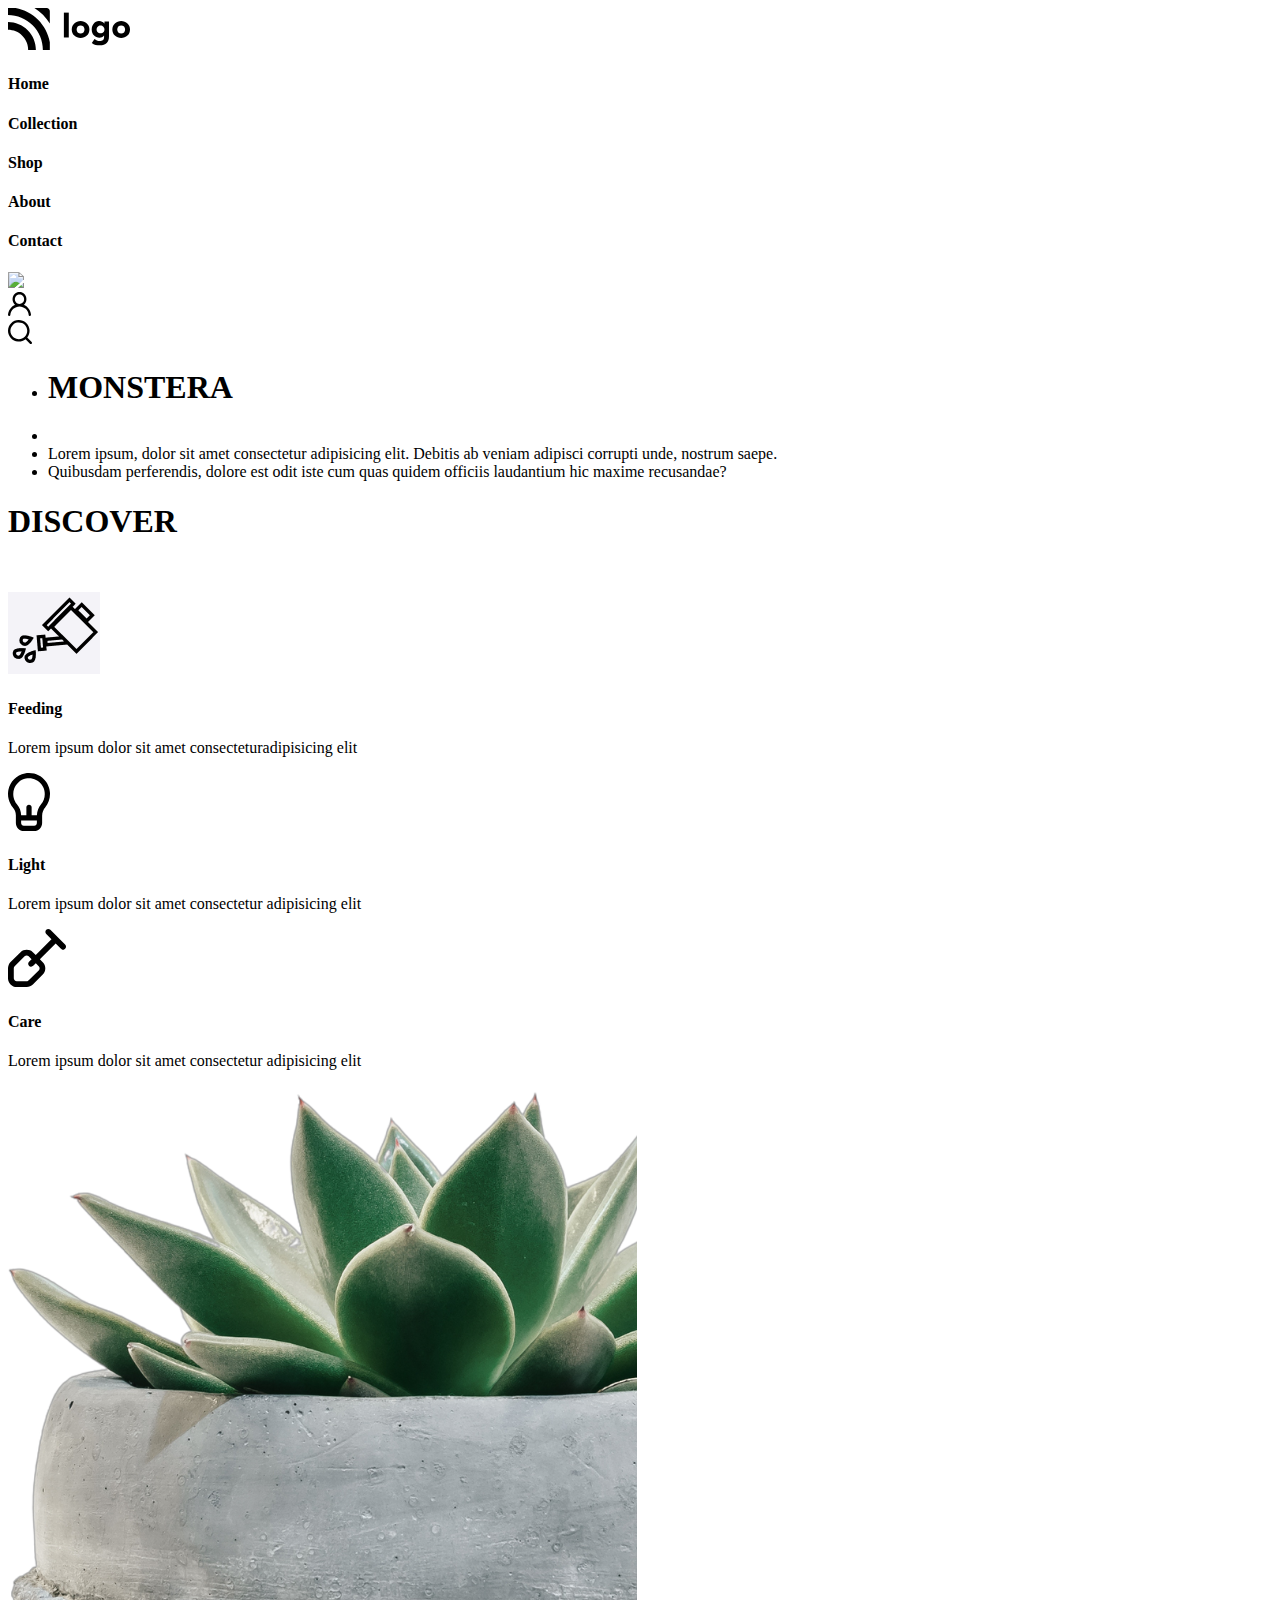
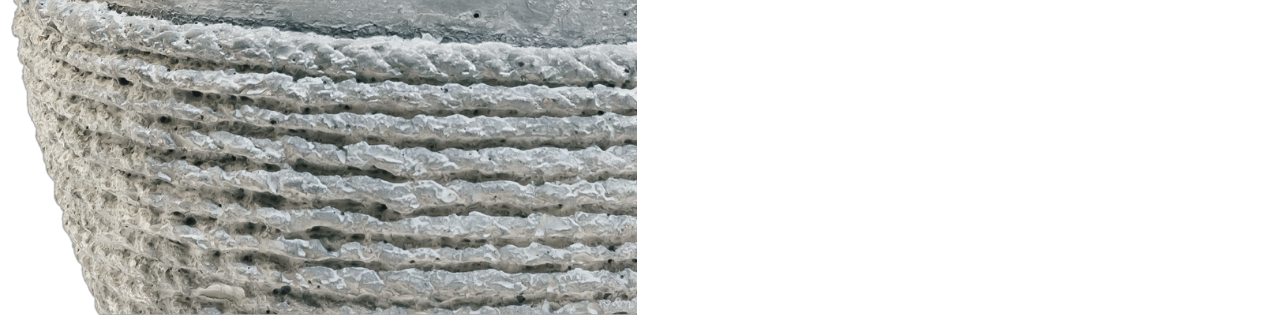
==== live-class-project-6/index.html @ 0d57cf66 "[]" ====
<!DOCTYPE html>
<html lang="en">
  <head>
    <meta charset="UTF-8" />
    <meta http-equiv="X-UA-Compatible" content="IE=edge" />
    <meta name="viewport" content="width=device-width, initial-scale=1.0" />
    <title>Document</title>
    <link
      href="https://fonts.googleapis.com/css?family=Allerta"
      rel="stylesheet"
    />
    <link
      href="https://fonts.googleapis.com/css?family=Abel"
      rel="stylesheet"
    />
    <style>
      /* Write styles here */
    </style>
  </head>
  <body>
    <nav id="navbarMonstera">
      <div id="navFirst">
        <img src="./photos/Logo.svg" />
      </div>

      <div id="navMid">
        <div>
          <h4>Home</h4>
        </div>
        <div><h4>Collection</h4></div>
        <div>
          <h4>Shop</h4>
        </div>
        <div>
          <h4>About</h4>
        </div>
        <div>
          <h4>Contact</h4>
        </div>
      </div>

      <div id="navEnd">
        <div>
          <img src="/photos/cart.svg" />
        </div>
        <div>
          <img src="./photos/user.svg" />
        </div>
        <div>
          <img src="./photos/search.svg" />
        </div>
      </div>
    </nav>

    <div id="midWhole">
      <div id="midWholePart1">
        <div id="midWholePart11">
          <div>
            <ul>
              <li><h1 id="monstera">MONSTERA</h1></li>
              <li></li>
              <li>
                Lorem ipsum, dolor sit amet consectetur adipisicing elit.
                Debitis ab veniam adipisci corrupti unde, nostrum saepe.
              </li>
              <li>
                Quibusdam perferendis, dolore est odit iste cum quas quidem
                officiis laudantium hic maxime recusandae?
              </li>
            </ul>
          </div>
        </div>
        <div id="midWholePart12">
          <div id="midWholePart121">
            <div>
              <h1>DISCOVER</h1>
            </div>
            <div id="midWholePart122">
              <img src="./photos/greaterThan.svg" />
            </div>
          </div>
        </div>
        <div id="midWholePart13">
          <div class="midWholePart13Parts">
            <div>
              <img id="feeding" src="./photos/water plant.png" />
            </div>
            <div>
              <h4>Feeding</h4>
              <p class="text">
                Lorem ipsum dolor sit amet consecteturadipisicing elit
              </p>
            </div>
          </div>
          <div class="midWholePart13Parts">
            <div>
              <img id="light" src="./photos/light.svg" alt="" />
            </div>
            <div>
              <h4>Light</h4>
              <p class="text">
                Lorem ipsum dolor sit amet consectetur adipisicing elit
              </p>
            </div>
          </div>
          <div class="midWholePart13Parts">
            <div>
              <img id="care" src="./photos/plough.svg" />
            </div>
            <div>
              <h4>Care</h4>
              <p class="text">
                Lorem ipsum dolor sit amet consectetur adipisicing elit
              </p>
            </div>
          </div>
        </div>
      </div>
      <div>
        <img id="imgMain" src="./photos/6_folwer_cut.png" />
      </div>
    </div>
  </body>
</html>
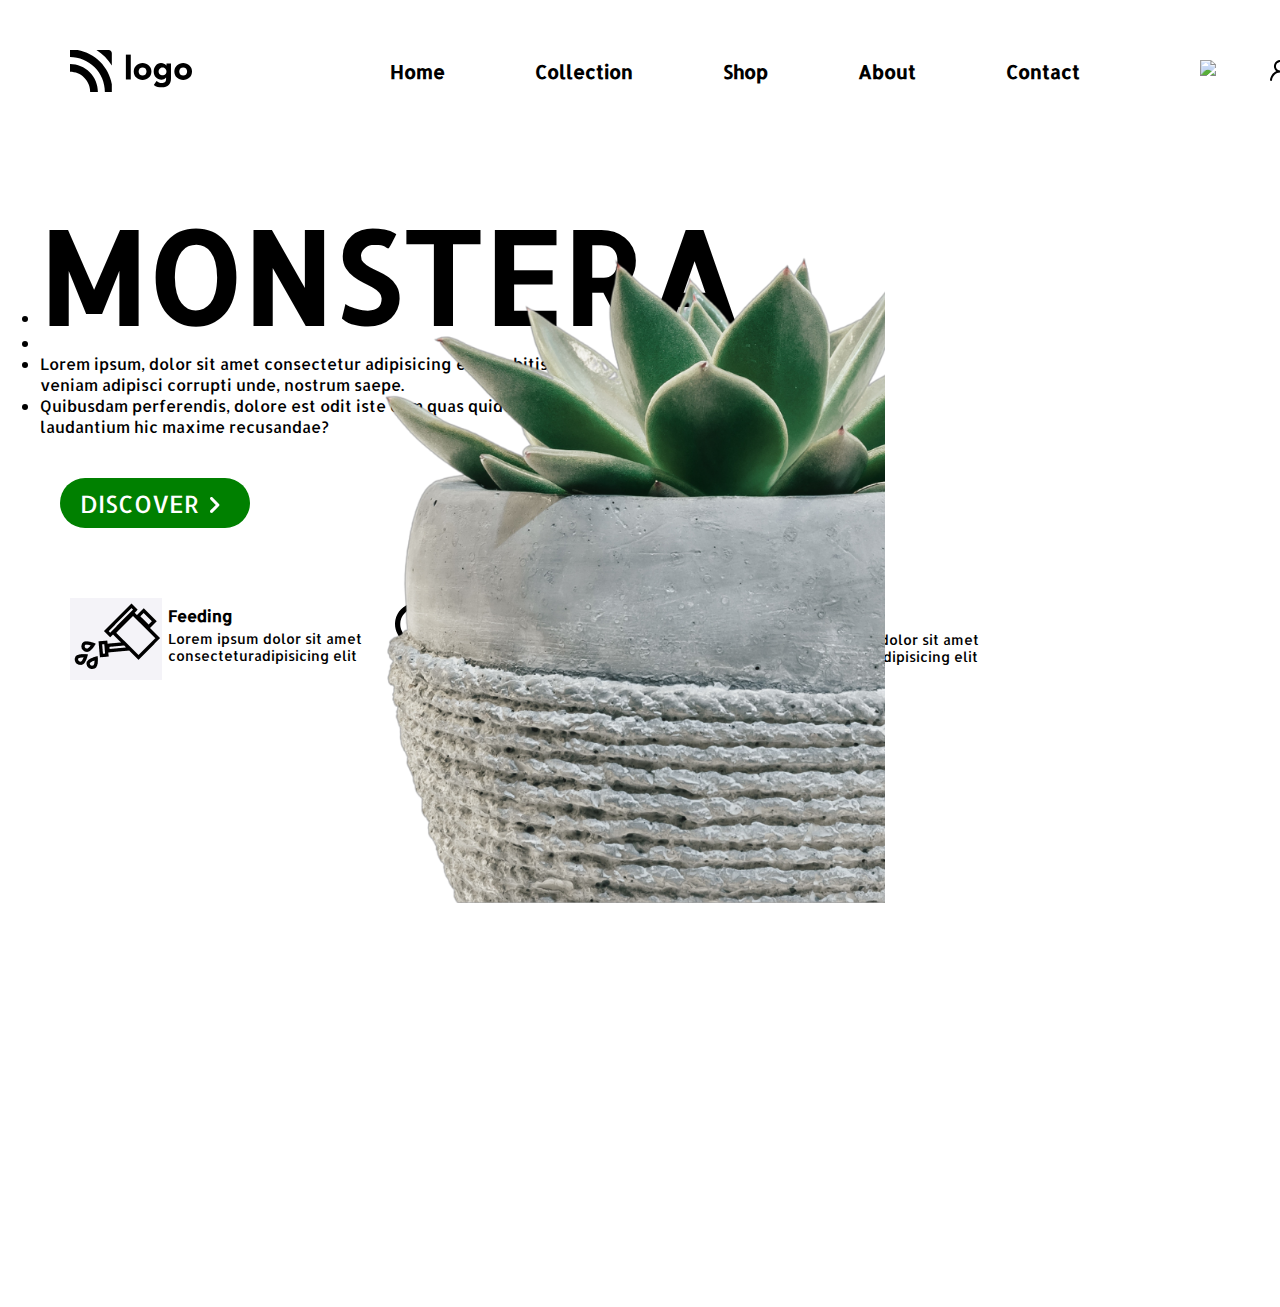
==== commit 165b6249: "project - 6 done" ====
--- a/live-class-project-6/index.html
+++ b/live-class-project-6/index.html
@@ -15,6 +15,192 @@
     />
     <style>
       /* Write styles here */
+      body{
+        font-family: "Allerta";
+        margin: 0;
+        padding: 0;
+        overflow: hidden;
+      }
+
+      /* navbar section */
+     [src="./photos/Logo.svg"]{
+      margin-top: 50px;
+      margin-left: 70px;
+     }
+
+     #navMid{
+      position: relative;
+      left: 390px;
+      top:-63px;
+     }
+
+     #navMid h4{
+      margin-right: 90px;
+      float: left;
+     font-size: 1.2em;
+     color: #000;
+     }
+
+
+     #navMid div:first-child h4:hover::after{
+      content: "  ";
+    position: absolute;
+    width: 53px;
+    margin-top: 28px;
+    margin-left: -55px;
+    border-bottom: 3px solid #000;
+     }
+
+     #navMid div:nth-child(2) h4:hover::after{
+      content: "  ";
+    position: absolute;
+    width: 98px;
+    margin-top: 28px;
+    margin-left: -98px;
+    border-bottom: 3px solid #000;
+     }
+
+     #navMid div:nth-child(3) h4:hover::after{
+      content: "  ";
+    position: absolute;
+    width: 45px;
+    margin-top: 28px;
+    margin-left:-45px;
+    border-bottom: 3px solid #000;
+     }
+
+     #navMid div:nth-child(4) h4:hover::after{
+      content: "  ";
+    position: absolute;
+    width: 58px;
+    margin-top: 28px;
+    margin-left:-60px;
+    border-bottom: 3px solid #000;
+     }
+
+     #navMid div:nth-child(5) h4:hover::after{
+      content: "  ";
+    position: absolute;
+    width: 70px;
+    margin-top: 28px;
+    margin-left:-72px;
+    border-bottom: 3px solid #000;
+     }
+
+     #navEnd{
+      position: relative;
+      left: 420px;
+      top:-36px;
+     }
+
+     #navEnd img{
+     float: left;
+     margin-right: 50px;
+     width: 20px;
+     }
+
+     /*  hero section */
+
+     #midWholePart11{
+      position: relative;
+      top: 10px;
+      width: 600px;
+      height: 250px;
+     }
+
+     #monstera{
+      font-size: 8em;
+     }
+
+     #midWholePart11 li:not(:first-child){
+      position: relative;
+      top:-110px;
+     }
+
+     #imgMain{
+      position: relative;
+      top:-400px;
+      left: 60px;
+      width: 500px;
+      height: 650px;
+     }
+
+     #midWholePart121{
+      background-color: 	#008000;
+      border-radius: 35px;
+      width: 190px;
+      position: relative;
+      height: 50px;
+      top: 30px;
+      left: 60px;
+
+     }
+
+     #midWholePart121 h1{
+      font-size: 1.5em;
+      font-weight: 100;
+      color: #fff;
+      position: relative;
+      top: 10px;
+      left: 20px;
+     }
+
+     #midWholePart122 img{
+      position: relative;
+      top:-29px;
+      left: 150px;
+      width: 10px;
+     }
+
+     #midWholePart13{
+      position: relative;
+      top: 100px;
+      left: 70px;
+     }
+
+     .midWholePart13Parts{
+      float: left;
+      margin-right: 75px;
+     }
+
+     .midWholePart13Parts div:nth-child(2){
+      width: 250px;
+      position: relative;
+      left: 98px;
+      top:-100px;
+     }
+
+     .text{
+      font-size: 0.85em;
+     }
+
+     .midWholePart13Parts h4{
+      margin-bottom:-10px;
+     }
+
+     #midWholePart13 .midWholePart13Parts:nth-child(2){
+      position: relative;
+      top:5px;
+     }
+
+     #midWholePart13 .midWholePart13Parts:nth-child(2) div:nth-child(2){
+      position: relative;
+      left: 47px;
+      top:-80px;
+     }
+
+     #midWholePart13 .midWholePart13Parts:nth-child(3){
+      position: relative;
+      top:5px;
+     }
+
+     #midWholePart13 .midWholePart13Parts:nth-child(3) div:nth-child(2){
+      position: relative;
+      left: 65px;
+      top:-80px;
+     }
+
+
     </style>
   </head>
   <body>
